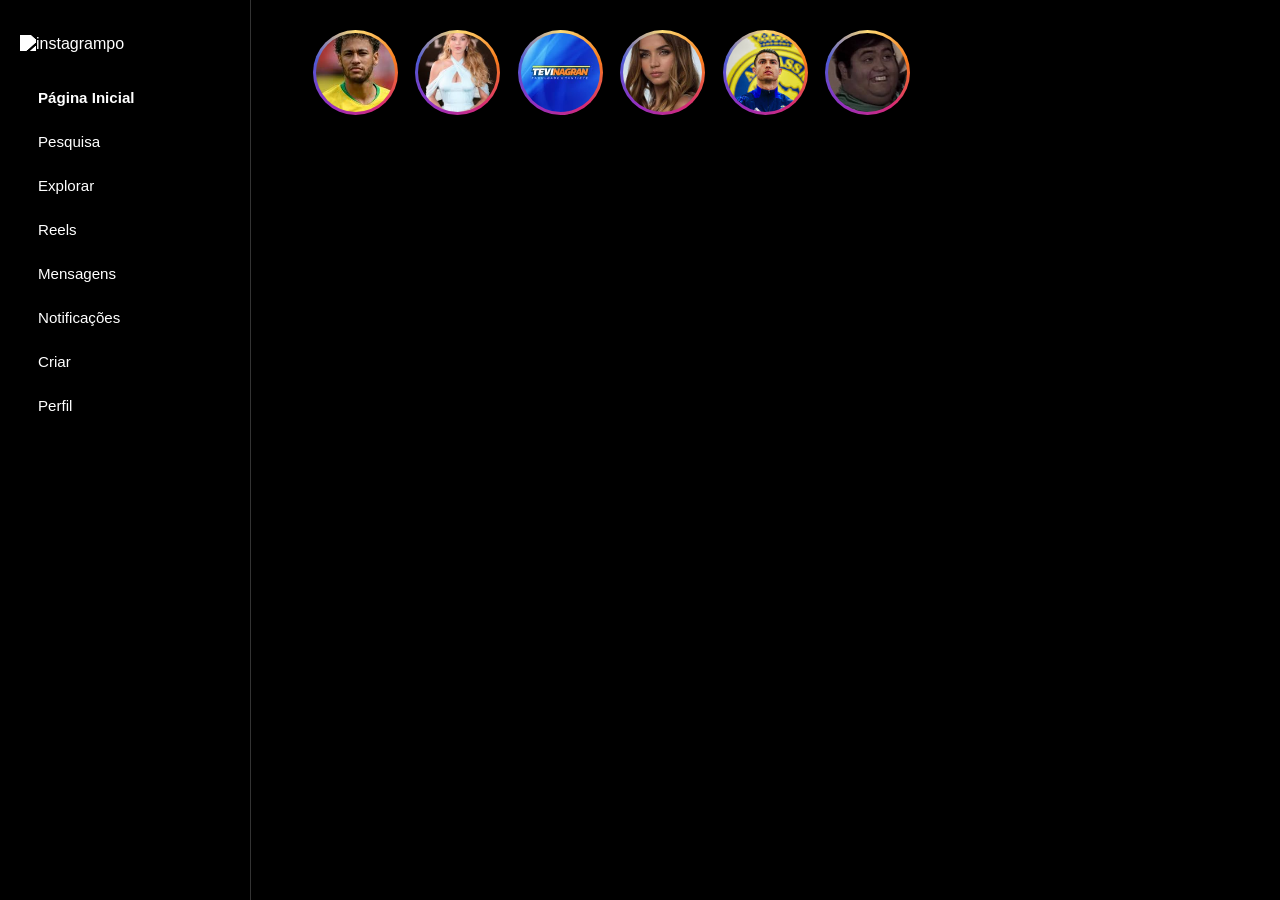
==== instagrampo.html @ 6b229415 "Updating the HTML and CSS" ====
<!DOCTYPE html>
<html lang="en">
<head>
    <meta charset="UTF-8">
    <meta name="viewport" content="width=device-width, initial-scale=1.0">
    <title>InstaGrampo</title>
    <link data-default-icon="https://static.cdninstagram.com/rsrc.php/v4/yI/r/VsNE-OHk_8a.png" rel="icon" sizes="192x192" href="https://static.cdninstagram.com/rsrc.php/v4/yI/r/VsNE-OHk_8a.png">
    <link rel="stylesheet" href="instagrampo.css">
</head>
<body>
    <div class="sidebarEsquerda">
        <img src="https://upload.wikimedia.org/wikipedia/commons/thumb/2/2a/Instagram_logo.svg/1024px-Instagram_logo.svg.png" alt="instagrampo">
        <nav>
            <div class="sidebarIconsNav">
                <i data-lucide="home" class="icon"></i>
                <span>
                    <b>Página Inicial</b>
                </span>
            </div>
            <div class="sidebarIconsNav">
                <i data-lucide="search" class="icon"></i>
                <span>
                    Pesquisa
                </span>
            </div>
            <div class="sidebarIconsNav">
                <i data-lucide="compass" class="icon"></i>
                <span>
                    Explorar
                </span>
            </div>
            <div class="sidebarIconsNav">
                <i data-lucide="square-play" class="icon"></i>
                <span>
                    Reels
                </span>
            </div>
            <div class="sidebarIconsNav">
                <i data-lucide="send" class="icon"></i>
                <span>
                    Mensagens
                </span>
            </div>
            <div class="sidebarIconsNav">
                <i data-lucide="heart" class="icon"></i>
                <span>
                    Notificações
                </span>
            </div>
            <div class="sidebarIconsNav">
                <i data-lucide="square-plus" class="icon"></i>
                <span>
                    Criar
                </span>
            </div>
            <div class="sidebarIconsNav">
                <i data-lucide="circle-user-round" class="icon"></i>
                <span>
                    Perfil
                </span>
            </div>
        </nav>
    </div>
    <div class="content-center">
        <div class="div-storys">
            <img src="src/meninoNey.jpeg">
            <img src="src/sydney.jpeg">
            <img src="src/TeViNaGran.jpg">
            <img src="src/anaDeArmas.jpeg">
            <img src="src/ronaldo.jpeg">
            <img src="src/nhonho.jpeg">
        </div>
        <div class="posts">
        </div>
    </div>
</body>
<script src="https://unpkg.com/lucide@latest"></script>
<script>
  lucide.createIcons();
  document.querySelectorAll("svg").forEach(svg => {
    svg.setAttribute('width', 27)
    svg.setAttribute('height', 25)
  })
  
</script>
</html>
---- instagrampo.css ----
@font-face {
  font-family: 'Instagram Sans';
  src: url('fonts/InstagramSans-Regular.ttf') format('truetype');
  font-weight: normal;
}

@font-face {
  font-family: 'Instagram Sans';
  src: url('fonts/InstagramSans-Bold.ttf') format('truetype');
  font-weight: bold;
}

body{
    background-color: rgb(0,0,0);
    color: white;
    font-family: 'Instagram Sans', sans-serif;
}

.sidebarEsquerda{
    position: fixed; 
    left: 0; 
    top: 0; 
    height: 100vh;
    width: 250px;
    border-right: 0.1px solid rgba(255, 255, 255,0.2);
}

.sidebarEsquerda img{
    color: white;
    width: 100px;
    margin-top: 35px;
    margin-left: 20px;
    margin-bottom: 36px;
    filter: brightness(70);
}

.sidebarEsquerda nav{
    display: grid;
    margin-left: 19px;
}

.sidebarEsquerda .sidebarIconsNav{
    display: flex;
    text-align: center;
    align-items: center;
    font-size: 15.1px;
    margin-bottom: 27px;
    margin-left: 4px;
}

.sidebarEsquerda .sidebarIconsNav span{
    margin-left: 15px
}

.content-center{
  position: fixed; 
  left: 300px; 
  top: 0; 
  height: 100vw;
  width: 100vw;
  margin-top: 30px;
  margin-left: 13px;
}

.div-storys img{
  width: 85px;
  height: 85px;
  border-radius: 50%;
  object-fit: cover;
  padding: 3px; 
  background:
    conic-gradient(
      #feda75,
      #fa7e1e,
      #d62976,
      #962fbf,
      #4f5bd5,
      #feda75
    ); 
  box-sizing: border-box;
  margin-right: 13px;
}
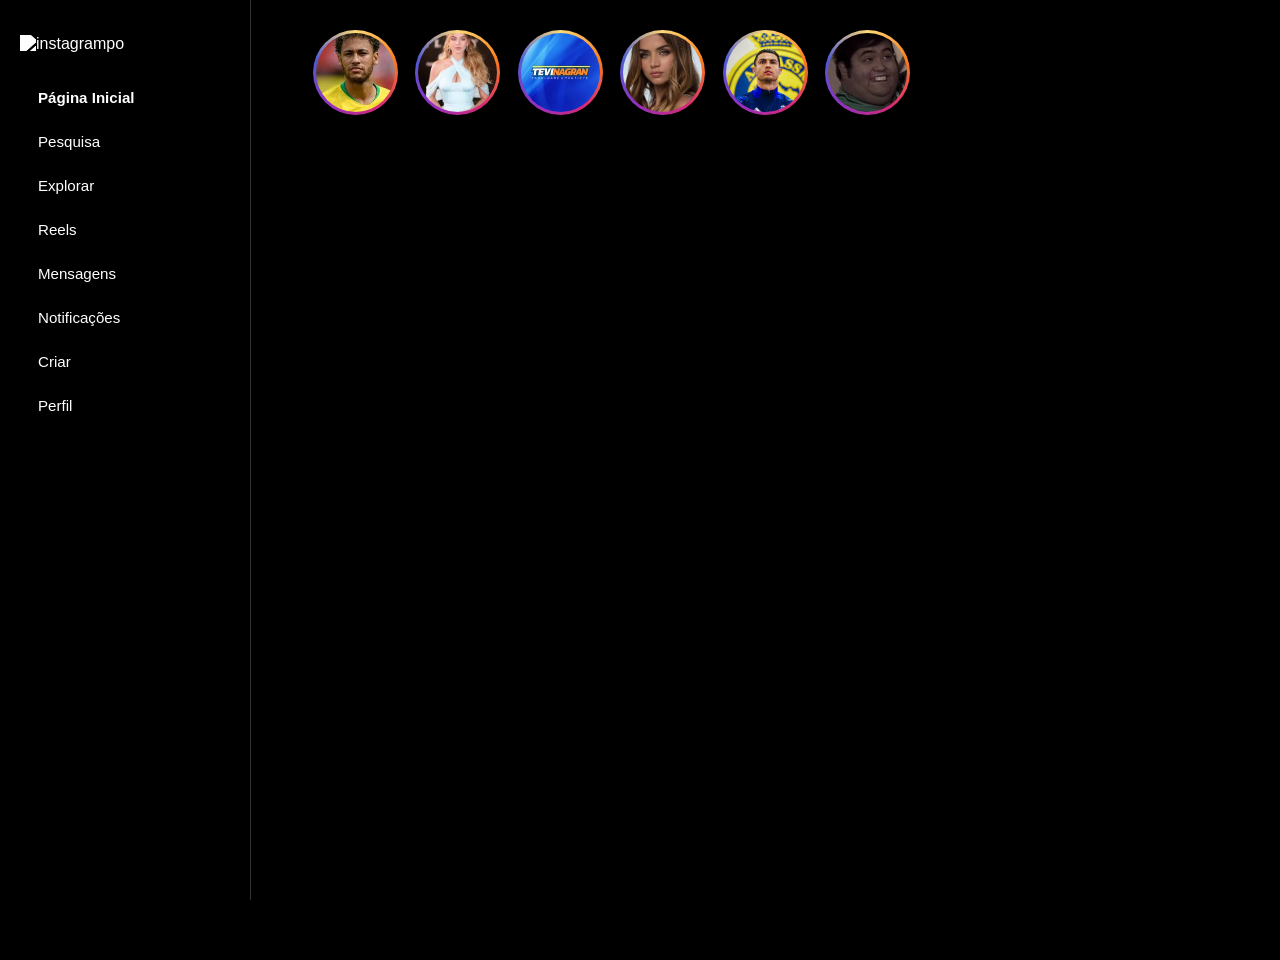
==== commit 93195c4a: "Finalizando" ====
--- a/instagrampo.html
+++ b/instagrampo.html
@@ -70,7 +70,7 @@
             <img src="src/ronaldo.jpeg">
             <img src="src/nhonho.jpeg">
         </div>
-        <div class="posts">
+        <div class="posts" id="posts">
         </div>
     </div>
 </body>
@@ -81,6 +81,45 @@
     svg.setAttribute('width', 27)
     svg.setAttribute('height', 25)
   })
+
+  var contentPosts = document.getElementById("posts");
+
+  var posts = [
+    {
+        imagemPublicante: "src/meninoNey.jpeg",
+        imagemPublicacao: "https://i.pinimg.com/564x/6d/03/6e/6d036e066ab0387b33323e66aa4bd29f.jpg",
+        tempoPublicado: "14 min",
+        publicador: "neymarjr"
+    },
+    {
+        imagemPublicante: "src/ronaldo.jpeg",
+        imagemPublicacao: "https://media.tenor.com/3EPeIwLRLxwAAAAM/a7.gif",
+        tempoPublicado: "1 hora",
+        publicador: "ronaldo"
+    },
+    {
+        imagemPublicante: "src/sydney.jpeg",
+        imagemPublicacao: "src/Posts/Sydney.jpeg",
+        tempoPublicado: "50 min",
+        publicador: "sydneysweeney"
+    },
+  ]
+
+  posts.forEach((post, index) => {
+    contentPosts.innerHTML += `
+        <div class="posts-content">
+            <div class="post-header">
+                <img src="${post.imagemPublicante}" alt="">
+                <b><span>${post.publicador} - </span></b><span style="color: rgba(255, 255, 255, 0.7);"> &nbsp; ${post.tempoPublicado}</span>
+            </div>
+            <div class="image-post">
+                <img src="${post.imagemPublicacao}">
+            </div>
+        </div>
+        `
+  });
+  
+
   
 </script>
 </html>
--- a/instagrampo.css
+++ b/instagrampo.css
@@ -14,6 +14,7 @@
     background-color: rgb(0,0,0);
     color: white;
     font-family: 'Instagram Sans', sans-serif;
+    overflow-x: hidden;
 }
 
 .sidebarEsquerda{
@@ -52,14 +53,21 @@
     margin-left: 15px
 }
 
-.content-center{
-  position: fixed; 
-  left: 300px; 
-  top: 0; 
-  height: 100vw;
-  width: 100vw;
-  margin-top: 30px;
-  margin-left: 13px;
+.content-center {
+  position: absolute; 
+  left: 300px;
+  top: 0;
+  width: calc(100% - 300px); 
+  padding: 30px 13px;
+  overflow-y: auto;
+  height: 100vh;
+}
+
+.posts {
+  width: 600px;
+  margin-left: 40px;
+  display: grid;
+  gap: 20px; 
 }
 
 .div-storys img{
@@ -79,4 +87,42 @@
     ); 
   box-sizing: border-box;
   margin-right: 13px;
+}
+
+.post-header{
+  display: flex;
+  align-items: center;
+  margin-left: 0px;
+  margin-top: 40px;
+}
+
+.post-header img{
+  border-radius: 50%;
+  width: 38px;
+  height: 38px;
+  margin-right: 10px;
+  object-fit: cover;
+  padding: 2px; 
+  background:
+  conic-gradient(
+      #feda75,
+      #fa7e1e,
+      #d62976,
+      #962fbf,
+      #4f5bd5,
+      #feda75
+    ); 
+  box-sizing: border-box;
+  margin-right: 13px;
+}
+
+.posts-content span{
+  font-size: 14px;
+}
+
+.image-post img{
+  margin-top: 10px;
+  width: 520px;
+  height: 500px;
+  border: 1px solid rgba(255, 255, 255,0.7);
 }
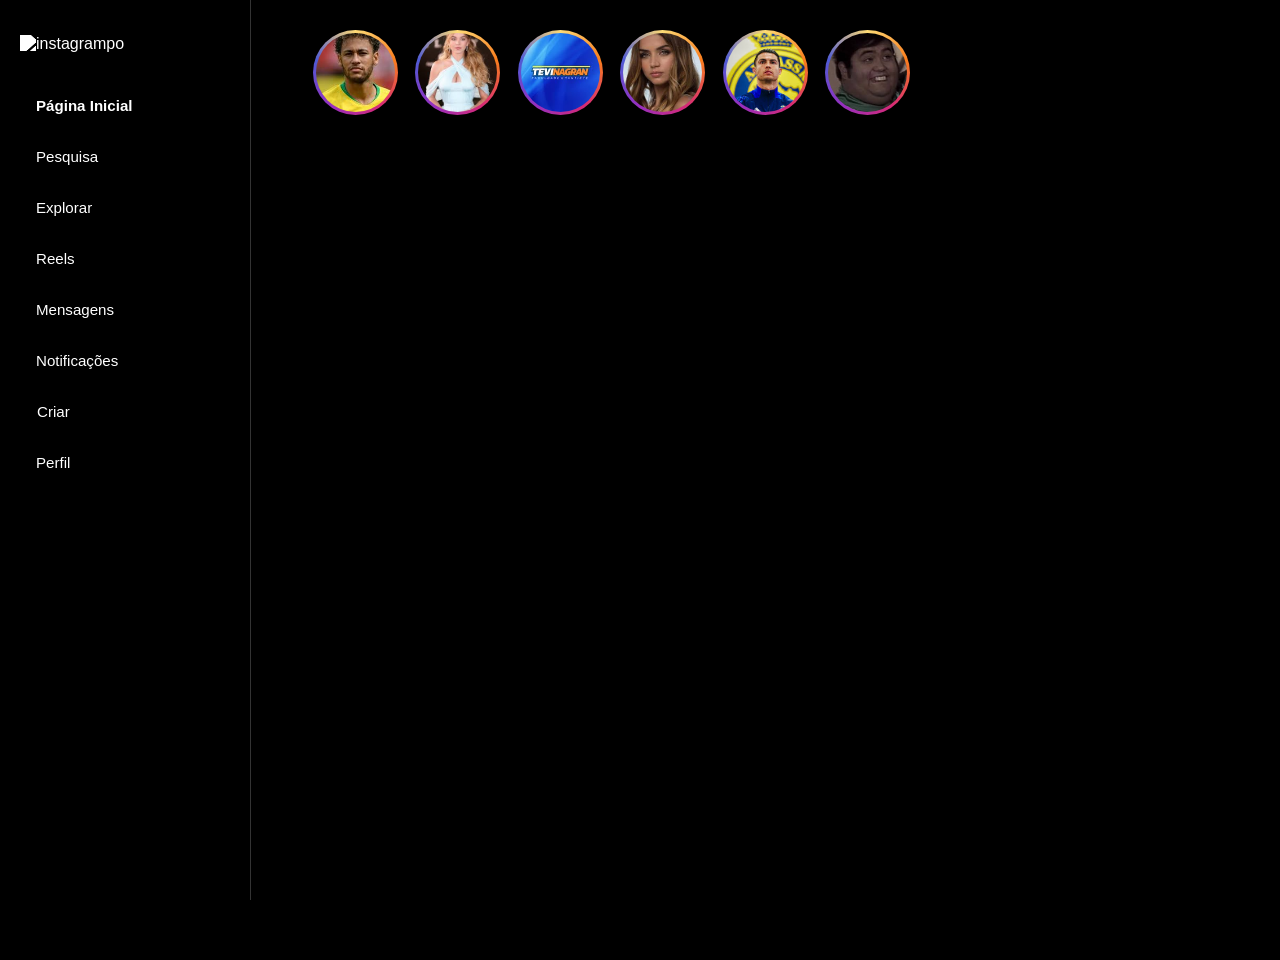
==== commit ed36d728: "Commit inicial para organizar estrutura de pastas" ====
--- a/instagrampo.html
+++ b/instagrampo.html
@@ -5,7 +5,8 @@
     <meta name="viewport" content="width=device-width, initial-scale=1.0">
     <title>InstaGrampo</title>
     <link data-default-icon="https://static.cdninstagram.com/rsrc.php/v4/yI/r/VsNE-OHk_8a.png" rel="icon" sizes="192x192" href="https://static.cdninstagram.com/rsrc.php/v4/yI/r/VsNE-OHk_8a.png">
-    <link rel="stylesheet" href="instagrampo.css">
+    <link rel="stylesheet" href="src/styles/instagrampo.css">
+    <link rel="stylesheet" href="src/styles/modalComponent.css">   
 </head>
 <body>
     <div class="sidebarEsquerda">
@@ -48,10 +49,12 @@
                 </span>
             </div>
             <div class="sidebarIconsNav">
-                <i data-lucide="square-plus" class="icon"></i>
-                <span>
-                    Criar
-                </span>
+                <button id="btnCriar">
+                    <i data-lucide="square-plus" class="icon"></i>
+                    <span>
+                        Criar
+                    </span>
+                </button>
             </div>
             <div class="sidebarIconsNav">
                 <i data-lucide="circle-user-round" class="icon"></i>
@@ -63,63 +66,19 @@
     </div>
     <div class="content-center">
         <div class="div-storys">
-            <img src="src/meninoNey.jpeg">
-            <img src="src/sydney.jpeg">
-            <img src="src/TeViNaGran.jpg">
-            <img src="src/anaDeArmas.jpeg">
-            <img src="src/ronaldo.jpeg">
-            <img src="src/nhonho.jpeg">
+            <img src="src/images/meninoNey.jpeg">
+            <img src="src/images/sydney.jpeg">
+            <img src="src/images/TeViNaGran.jpg">
+            <img src="src/images/anaDeArmas.jpeg">
+            <img src="src/images/ronaldo.jpeg">
+            <img src="src/images/nhonho.jpeg">
         </div>
         <div class="posts" id="posts">
         </div>
     </div>
 </body>
 <script src="https://unpkg.com/lucide@latest"></script>
-<script>
-  lucide.createIcons();
-  document.querySelectorAll("svg").forEach(svg => {
-    svg.setAttribute('width', 27)
-    svg.setAttribute('height', 25)
-  })
-
-  var contentPosts = document.getElementById("posts");
-
-  var posts = [
-    {
-        imagemPublicante: "src/meninoNey.jpeg",
-        imagemPublicacao: "https://i.pinimg.com/564x/6d/03/6e/6d036e066ab0387b33323e66aa4bd29f.jpg",
-        tempoPublicado: "14 min",
-        publicador: "neymarjr"
-    },
-    {
-        imagemPublicante: "src/ronaldo.jpeg",
-        imagemPublicacao: "https://media.tenor.com/3EPeIwLRLxwAAAAM/a7.gif",
-        tempoPublicado: "1 hora",
-        publicador: "ronaldo"
-    },
-    {
-        imagemPublicante: "src/sydney.jpeg",
-        imagemPublicacao: "src/Posts/Sydney.jpeg",
-        tempoPublicado: "50 min",
-        publicador: "sydneysweeney"
-    },
-  ]
-
-  posts.forEach((post, index) => {
-    contentPosts.innerHTML += `
-        <div class="posts-content">
-            <div class="post-header">
-                <img src="${post.imagemPublicante}" alt="">
-                <b><span>${post.publicador} - </span></b><span style="color: rgba(255, 255, 255, 0.7);"> &nbsp; ${post.tempoPublicado}</span>
-            </div>
-            <div class="image-post">
-                <img src="${post.imagemPublicacao}">
-            </div>
-        </div>
-        `
-  });
-  
-
-  
-</script>
+<script src="src/scripts/jquery-3.7.1.min.js"></script>
+<script src="src/scripts/modalComponent.js"></script>
+<script src="src/scripts/instagrampo.js"></script>
 </html>
--- a/src/styles/instagrampo.css
+++ b/src/styles/instagrampo.css
@@ -0,0 +1,185 @@
+@font-face {
+  font-family: 'Instagram Sans';
+  src: url('fonts/InstagramSans-Regular.ttf') format('truetype');
+  font-weight: normal;
+}
+
+@font-face {
+  font-family: 'Instagram Sans';
+  src: url('fonts/InstagramSans-Bold.ttf') format('truetype');
+  font-weight: bold;
+}
+
+body{
+    background-color: rgb(0,0,0);
+    color: white;
+    font-family: 'Instagram Sans', sans-serif;
+    overflow-x: hidden;
+    overflow-y: hidden;
+}
+
+.sidebarEsquerda{
+    position: fixed; 
+    left: 0; 
+    top: 0; 
+    height: 100vh;
+    width: 250px;
+    border-right: 0.1px solid rgba(255, 255, 255,0.2);
+}
+
+.sidebarEsquerda img{
+    color: white;
+    width: 100px;
+    margin-top: 35px;
+    margin-left: 20px;
+    margin-bottom: 36px;
+    filter: brightness(70);
+    transition: filter ease 0.5s;
+}
+
+.sidebarEsquerda img:hover{
+  filter: brightness(1.5);
+}
+
+.sidebarEsquerda nav{
+    display: grid;
+    margin-left: 19px;
+}
+
+.sidebarEsquerda .sidebarIconsNav{
+    display: flex;
+    text-align: center;
+    align-items: center;
+    font-size: 15.1px;
+    height: 50px;
+    margin-top: -9px;
+    margin-bottom: 10px;
+    margin-left: 2px;
+    margin-right: 15px;
+    border-radius: 20px;
+    transition: background-color 0.4s ease;
+}
+
+.sidebarEsquerda .sidebarIconsNav svg{
+    margin-left: 8px
+}
+
+.sidebarEsquerda .sidebarIconsNav span{
+    margin-left: 15px
+}
+
+.sidebarIconsNav:hover{
+  background-color: rgb(43, 42, 42);
+}
+
+.content-center {
+  position: absolute; 
+  left: 300px;
+  top: 0;
+  width: calc(100% - 300px); 
+  padding: 30px 13px;
+  overflow-y: auto;
+  height: 100vh;
+  overflow-y: scroll;
+}
+
+.posts {
+  width: 600px;
+  margin-left: 40px;
+  display: grid;
+  gap: 20px; 
+}
+
+.div-storys img{
+  width: 85px;
+  height: 85px;
+  border-radius: 50%;
+  object-fit: cover;
+  padding: 3px; 
+  background:
+  conic-gradient(
+    #feda75,
+    #fa7e1e,
+    #d62976,
+    #962fbf,
+    #4f5bd5,
+    #feda75
+  ); 
+  box-sizing: border-box;
+  margin-right: 13px;
+  transition: filter 0.4s ease;
+}
+
+.div-storys img:hover{
+  filter: brightness(0.6);
+}
+
+.post-header{
+  display: flex;
+  align-items: center;
+  margin-left: 0px;
+  margin-top: 40px;
+}
+
+.post-header img{
+  border-radius: 50%;
+  width: 38px;
+  height: 38px;
+  margin-right: 10px;
+  object-fit: cover;
+  padding: 2px; 
+  background:
+  conic-gradient(
+      #feda75,
+      #fa7e1e,
+      #d62976,
+      #962fbf,
+      #4f5bd5,
+      #feda75
+    ); 
+  box-sizing: border-box;
+  margin-right: 13px;
+  transition: filter 0.4s ease;
+}
+
+.post-header img:hover{
+  filter: brightness(0.6);
+}
+
+.posts-content span{
+  font-size: 14px;
+  transition: filter 0.4s ease;
+}
+
+.posts-content span:hover{
+  filter: brightness(0.6);
+}
+
+
+.image-post img{
+  margin-top: 10px;
+  width: 520px;
+  height: 500px;
+  border: 1px solid rgba(255, 255, 255,0.7);
+  transition: filter 0.4s ease;
+  margin-bottom: 30px;
+}
+
+.image-post img:hover{
+  filter: brightness(0.6);
+}
+
+.posts{
+  margin-bottom: 40px;
+}
+
+#btnCriar{
+  background-color: transparent;
+  border: transparent;
+  color: white;
+  font-size: 15.1px;
+  margin-left: -5px;
+  display: flex;
+  text-align: center;
+  align-items: center;
+}
--- a/src/styles/modalComponent.css
+++ b/src/styles/modalComponent.css
@@ -0,0 +1,249 @@
+.modaljs-overlay {
+    position: fixed;
+    top: 0;
+    left: 0;
+    z-index: 10;
+    background-color: rgba(0, 0, 0, 0.5);
+    display: none;
+    justify-content: center;
+    align-items: center;
+    opacity: 0;
+    height: 100vh;
+    width: 100vw;
+}
+
+.modaljs-modal {
+    position: absolute;
+    display: flex;
+    flex-direction: column;
+    background-color: rgb(247, 247, 247);
+    border: none;
+    border-radius: 3px;
+    min-width: 400px;
+    padding: 10px;
+    max-width: 80%;
+}
+
+.modaljs-ripple {
+    border-radius: 50%;
+    position: absolute;
+    background-color: grey;
+    width: 50px;
+    height: 50px;
+    opacity: 0.5;
+}
+
+.modaljs-modal-dark {
+    background-color: rgb(36, 36, 40, 1);
+    color: white;
+}
+
+.modaljs-modal-title {
+    -webkit-user-select: none;
+    user-select: none;
+    font-size: 30px;
+    padding: 10px;
+    min-height: 30px;
+    border-bottom: 1px solid grey;
+}
+
+.modaljs-modal-body {
+    font-size: 20px;
+    padding: 10px;
+    border-bottom: 1px solid grey;
+    min-height: 100px;
+    color: rgb(73, 73, 73);
+    max-height: 50vh;
+    overflow-y: auto;
+}
+
+.modaljs-modal-body-dark {
+    font-size: 20px;
+    padding: 10px;
+    border-bottom: 1px solid grey;
+    min-height: 100px;
+    color: white;
+    max-height: 50vh;
+    overflow-y: auto;
+}
+
+.modaljs-modal-button {
+    padding: 10px;
+    min-height: 40px;
+    display: flex;
+    justify-content: flex-end;
+    align-items: center;
+}
+
+.modaljs-btn {
+    position: relative;
+    padding: 10px;
+    font-size: 15px;
+    font-weight: 600;
+    border: none;
+    outline: none;
+    border-radius: 2px;
+    transition: all 325ms;
+    cursor: pointer;
+    margin-left: 10px;
+    overflow: hidden;
+}
+
+.modaljs-close-btn {
+    color: rgb(255, 45, 45);
+}
+
+.modaljs-close-btn-dark {
+    background: #303030;
+}
+
+.modaljs-close-btn:hover {
+    background-color: rgb(247, 207, 207);
+}
+
+.modaljs-close-btn-dark:hover {
+    background-color: rgb(82 42 42);
+}
+
+.modaljs-btn-red {
+    color: rgb(255, 45, 45);
+}
+
+.modaljs-btn-red-dark {
+    background: #303030;
+}
+
+.modaljs-btn-red:hover {
+    background-color: rgb(247, 207, 207);
+}
+
+.modaljs-btn-red-dark:hover {
+    background-color: rgb(82 42 42);
+}
+
+.modaljs-btn-green {
+    color: #28b32f;
+}
+
+.modaljs-btn-green-dark {
+    background: #303030;
+}
+
+.modaljs-btn-green:hover {
+    background-color: rgb(198, 255, 196);
+}
+
+.modaljs-btn-green-dark:hover {
+    background-color: rgb(54 72 53);
+}
+
+.modaljs-btn-yellow {
+    color: rgb(199, 199, 0);
+}
+
+.modaljs-btn-yellow-dark {
+    background: #303030;
+}
+
+.modaljs-btn-yellow:hover {
+    background-color: rgb(247, 255, 173);
+}
+
+.modaljs-btn-yellow-dark:hover {
+    background-color: rgb(64 66 43);
+}
+
+.modaljs-btn-blue {
+    color: rgb(38, 14, 255);
+}
+
+.modaljs-btn-blue-dark {
+    background: #303030;
+}
+
+.modaljs-btn-blue:hover {
+    background-color: rgb(211, 203, 253);
+}
+
+.modaljs-btn-blue-dark:hover {
+    background-color: rgb(35 31 56);
+}
+
+@keyframes modaljs-overlay-show {
+    0% {
+        opacity: 0;
+    }
+
+    100% {
+        opacity: 1;
+    }
+}
+
+@keyframes modaljs-modal-show {
+    0% {
+        transform: scale(0.7);
+        opacity: 0;
+    }
+
+    100% {
+        transform: scale(1);
+        opacity: 1;
+    }
+}
+
+@keyframes modaljs-overlay-hide {
+    0% {
+        opacity: 1;
+    }
+
+    100% {
+        opacity: 0;
+    }
+}
+
+@keyframes modaljs-modal-hide {
+    0% {
+        transform: scale(1);
+        opacity: 1;
+    }
+
+    100% {
+        transform: scale(0.7);
+        opacity: 0;
+    }
+}
+
+@keyframes modaljs-ripple {
+    0% {
+        transform: scale(0);
+        opacity: 0.5;
+    }
+
+    100% {
+        transform: scale(3);
+        opacity: 0;
+    }
+}
+
+@media only screen and (max-width:550px) {
+    .modaljs-modal {
+        width: 80%;
+        min-width: 0px;
+    }
+}
+
+@media only screen and (max-width:400px) {
+    .modaljs-modal {
+        max-width: unset;
+        width: 90%;
+        min-width: 0px;
+    }
+
+    .modaljs-btn {
+        padding: 7px;
+        margin-left: 7px;
+    }
+    .modaljs-modal-button{
+        min-height: unset;
+    }
+}
